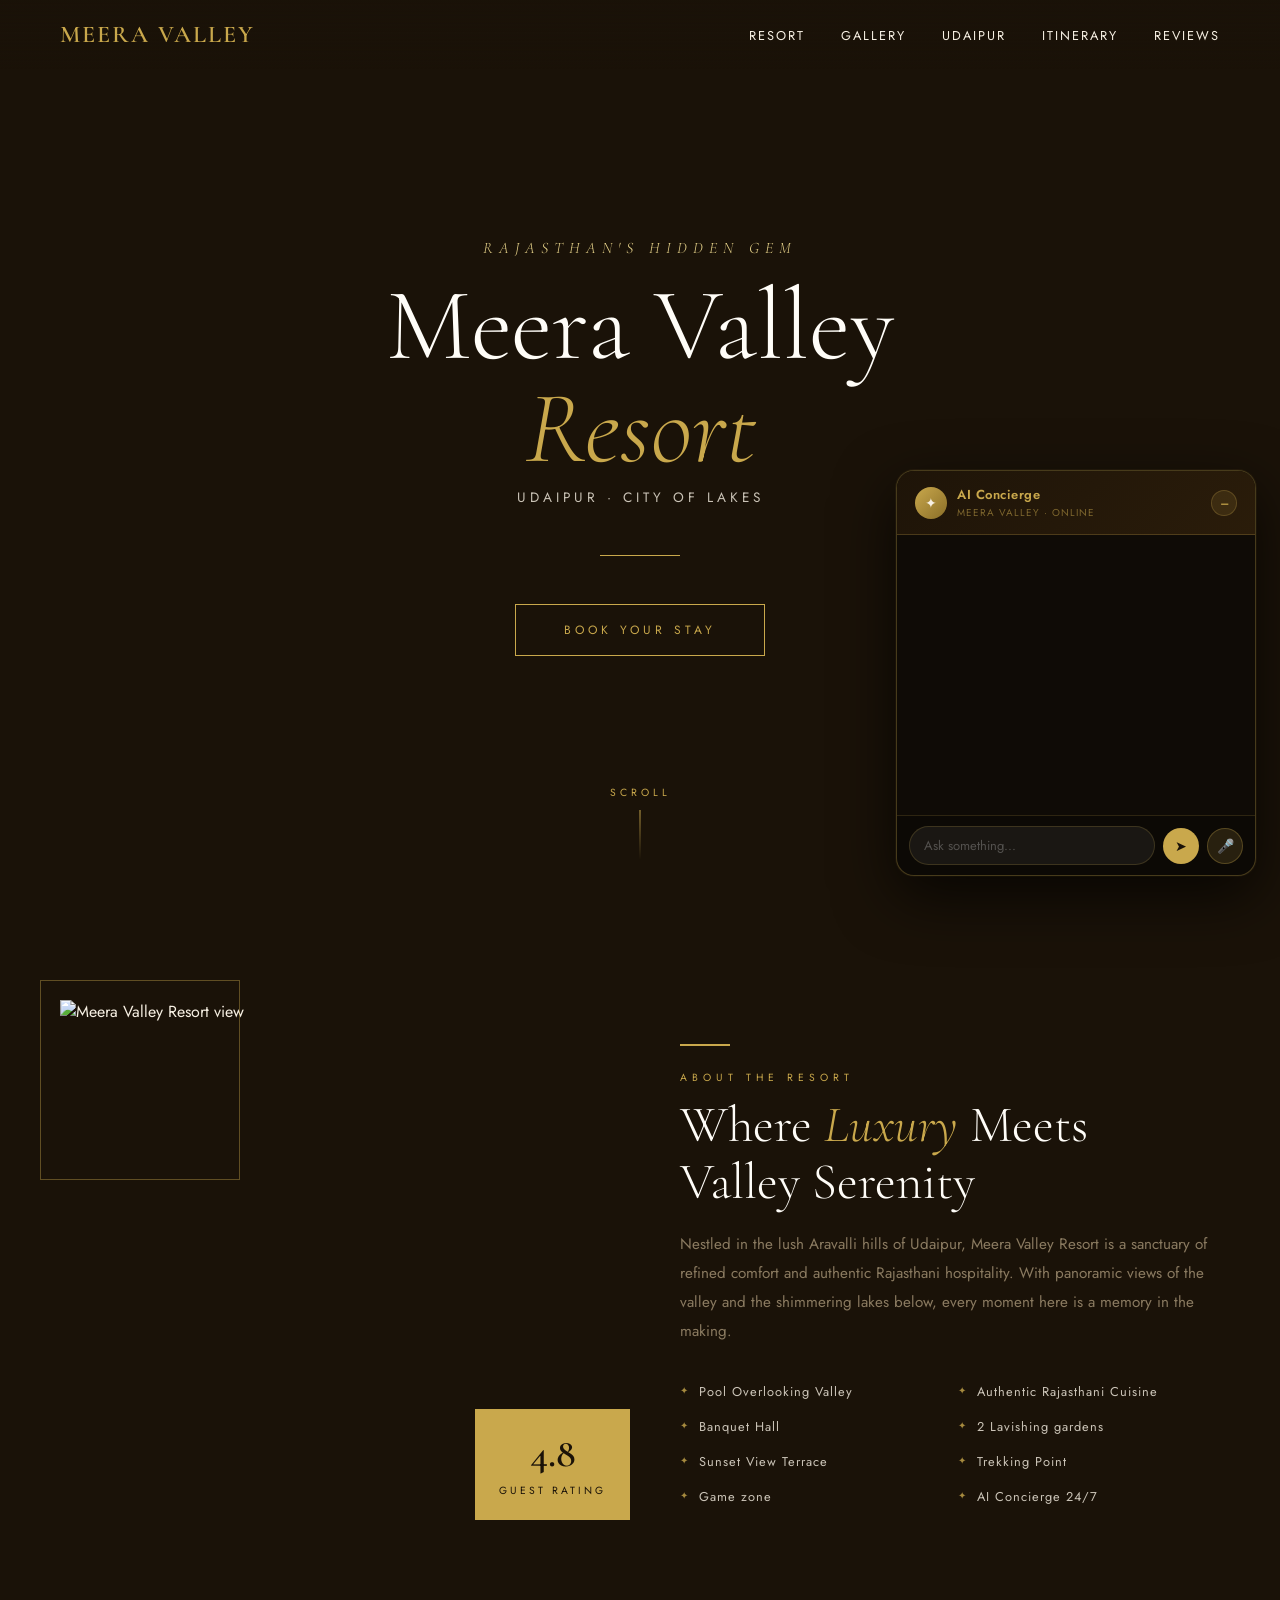
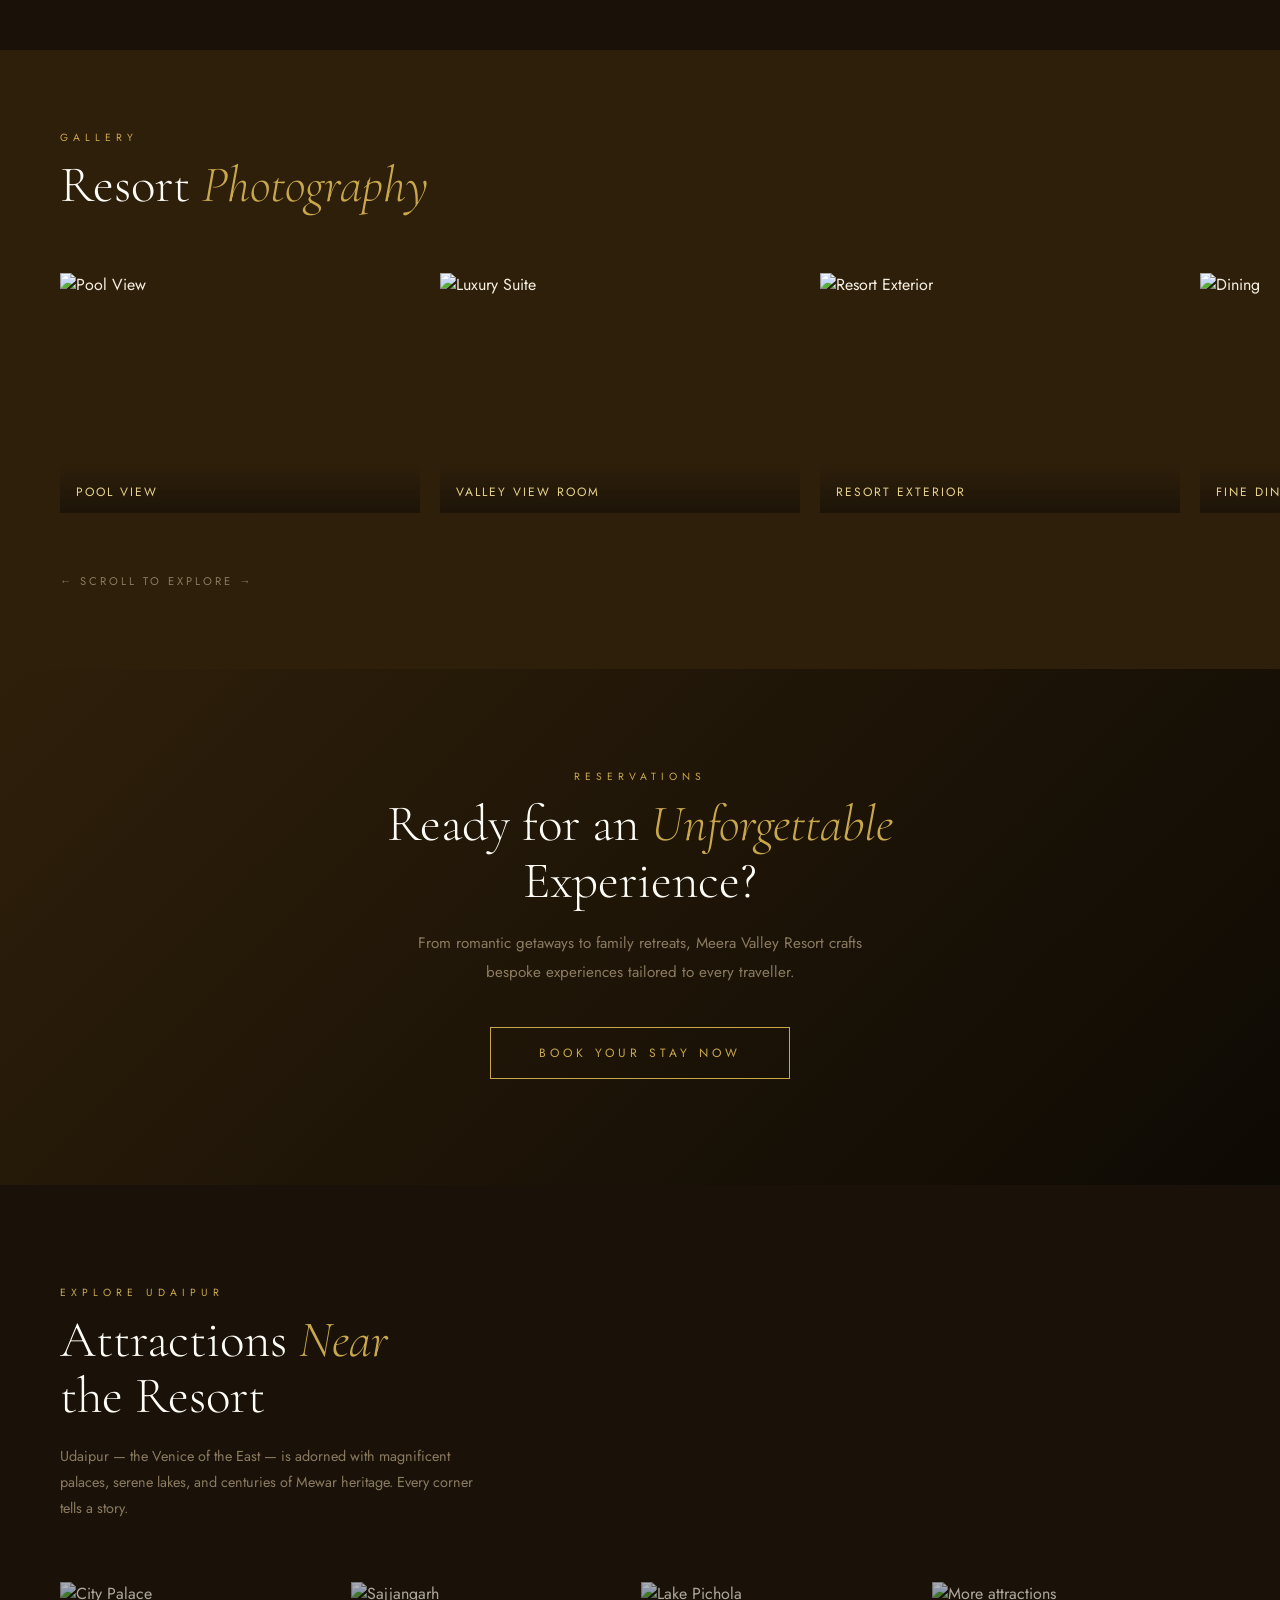
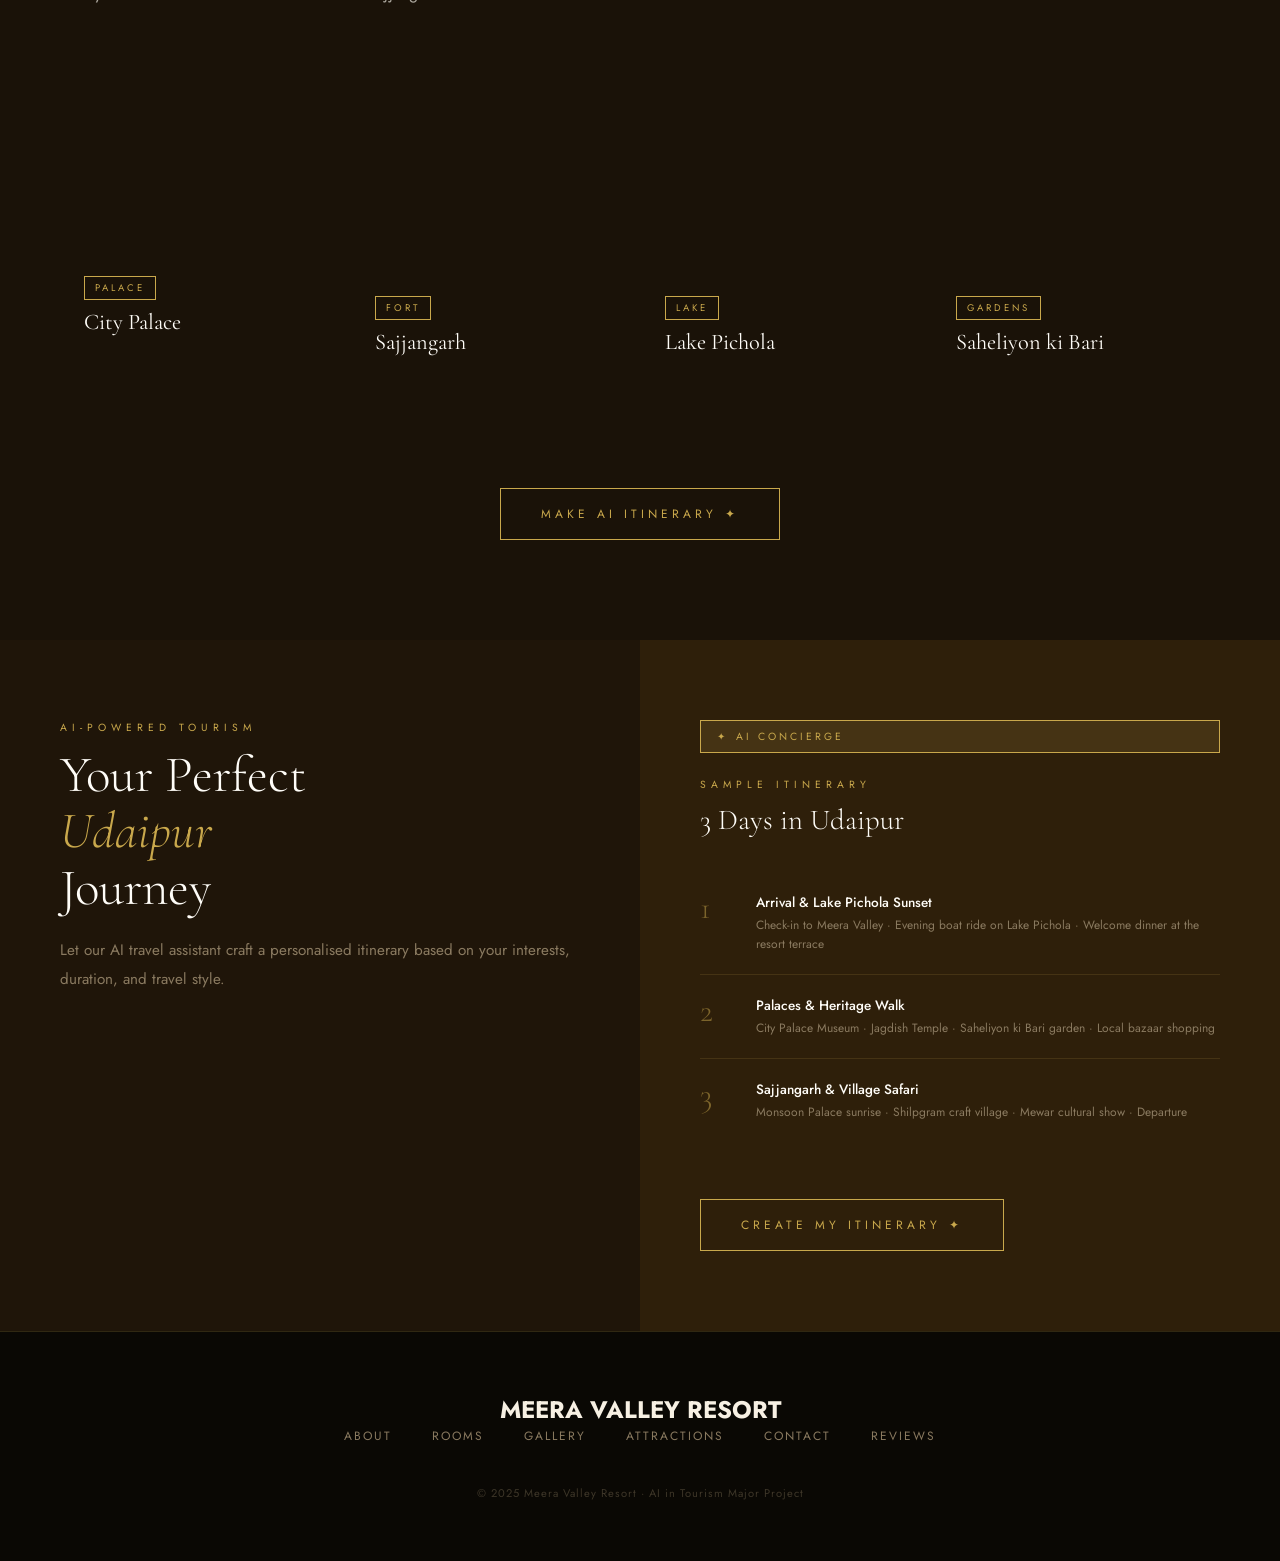
==== templates/frontend.html @ 11b05aa9 "First Upload" ====
<!DOCTYPE html>
<html lang="en">
<head>
<meta charset="UTF-8">
<meta name="viewport" content="width=device-width, initial-scale=1.0">
<title>Meera Valley Resort – Udaipur</title>
<link href="https://fonts.googleapis.com/css2?family=Cormorant+Garamond:ital,wght@0,300;0,400;0,600;1,300;1,400&family=Jost:wght@300;400;500;600&display=swap" rel="stylesheet">
<style>
  :root {
    --gold: #C9A84C;
    --gold-light: #E8D48B;
    --deep: #1A1208;
    --warm: #2E1F0A;
    --cream: #F7F0E3;
    --muted: #8A7A60;
    --white: #FFFDF8;
  }

  * { margin: 0; padding: 0; box-sizing: border-box; }

  html { scroll-behavior: smooth; }

  body {
    font-family: 'Jost', sans-serif;
    background: var(--deep);
    color: var(--cream);
    overflow-x: hidden;
  }

  /* ── NAV ── */
  nav {
    position: fixed; top: 0; width: 100%; z-index: 100;
    padding: 20px 60px;
    display: flex; justify-content: space-between; align-items: center;
    background: linear-gradient(to bottom, rgba(26,18,8,0.95), transparent);
    transition: background 0.3s;
  }
  nav.scrolled { background: rgba(26,18,8,0.97); }
  .nav-logo {
    font-family: 'Cormorant Garamond', serif;
    font-size: 1.5rem; font-weight: 600; letter-spacing: 2px;
    color: var(--gold);
    text-decoration: none;
  }
  .nav-links { display: flex; gap: 36px; list-style: none; }
  .nav-links a {
    color: var(--cream); text-decoration: none;
    font-size: 0.8rem; letter-spacing: 2px; text-transform: uppercase;
    transition: color 0.3s;
  }
  .nav-links a:hover { color: var(--gold); }

  /* ── HERO ── */
  .hero {
    height: 100vh; position: relative;
    display: flex; align-items: center; justify-content: center;
    overflow: hidden;
  }
  .hero-bg {
    position: absolute; inset: 0;
    background: url('https://images.unsplash.com/photo-1599661046289-e31897846e41?w=1600&q=80') center/cover no-repeat;
    transform: scale(1.05);
    animation: slowZoom 20s ease-in-out infinite alternate;
    filter: brightness(0.55);
  }
  @keyframes slowZoom {
    from { transform: scale(1.05); }
    to { transform: scale(1.12); }
  }
  .hero-overlay {
    position: absolute; inset: 0;
    background: linear-gradient(to bottom, rgba(26,18,8,0.3) 0%, rgba(26,18,8,0.1) 40%, rgba(26,18,8,0.7) 100%);
  }
  .hero-content {
    position: relative; text-align: center;
    animation: fadeUp 1.2s ease both;
  }
  @keyframes fadeUp {
    from { opacity: 0; transform: translateY(30px); }
    to { opacity: 1; transform: translateY(0); }
  }
  .hero-tagline {
    font-family: 'Cormorant Garamond', serif;
    font-style: italic; font-weight: 300;
    font-size: 1rem; letter-spacing: 6px; color: var(--gold-light);
    text-transform: uppercase; margin-bottom: 16px;
  }
  .hero-title {
    font-family: 'Cormorant Garamond', serif;
    font-size: clamp(3rem, 8vw, 7rem);
    font-weight: 300; line-height: 1;
    color: var(--white);
    margin-bottom: 8px;
  }
  .hero-title span { color: var(--gold); font-style: italic; }
  .hero-subtitle {
    font-size: 0.85rem; letter-spacing: 4px; color: var(--cream);
    opacity: 0.8; margin-bottom: 48px; text-transform: uppercase;
  }
  .divider {
    width: 80px; height: 1px; background: var(--gold);
    margin: 0 auto 48px;
  }
  .btn-book {
    display: inline-block;
    border: 1px solid var(--gold);
    color: var(--gold); text-decoration: none;
    font-size: 0.75rem; letter-spacing: 4px; text-transform: uppercase;
    padding: 16px 48px;
    position: relative; overflow: hidden;
    transition: color 0.4s;
  }
  .btn-book::before {
    content: ''; position: absolute; inset: 0;
    background: var(--gold);
    transform: scaleX(0); transform-origin: left;
    transition: transform 0.4s ease;
  }
  .btn-book:hover { color: var(--deep); }
  .btn-book:hover::before { transform: scaleX(1); }
  .btn-book span { position: relative; z-index: 1; }

  .scroll-hint {
    position: absolute; bottom: 40px; left: 50%;
    transform: translateX(-50%);
    font-size: 0.65rem; letter-spacing: 4px; color: var(--gold);
    text-transform: uppercase;
    display: flex; flex-direction: column; align-items: center; gap: 10px;
    animation: pulse 2s infinite;
  }
  .scroll-arrow {
    width: 1px; height: 50px;
    background: linear-gradient(to bottom, var(--gold), transparent);
    animation: scrollDown 1.5s ease-in-out infinite;
  }
  @keyframes scrollDown {
    0% { opacity: 1; transform: scaleY(0) translateY(-50%); }
    50% { opacity: 1; transform: scaleY(1) translateY(0); }
    100% { opacity: 0; transform: scaleY(1) translateY(20px); }
  }

  /* ── SECTION BASE ── */
  section { padding: 100px 60px; }
  .section-label {
    font-size: 0.65rem; letter-spacing: 5px; color: var(--gold);
    text-transform: uppercase; margin-bottom: 12px;
  }
  .section-title {
    font-family: 'Cormorant Garamond', serif;
    font-size: clamp(2.2rem, 4vw, 3.5rem);
    font-weight: 300; line-height: 1.1;
    color: var(--white); margin-bottom: 20px;
  }
  .section-title em { font-style: italic; color: var(--gold); }
  .section-body {
    font-size: 0.95rem; line-height: 1.9;
    color: var(--muted); max-width: 560px;
  }

  /* ── ABOUT ── */
  .about {
    background: var(--deep);
    display: grid; grid-template-columns: 1fr 1fr; gap: 80px; align-items: center;
  }
  .about-image-wrap {
    position: relative; height: 550px;
  }
  .about-image-wrap img {
    width: 100%; height: 100%; object-fit: cover;
    display: block;
  }
  .about-image-accent {
    position: absolute; top: -20px; left: -20px;
    width: 200px; height: 200px;
    border: 1px solid var(--gold); opacity: 0.4;
    pointer-events: none;
  }
  .about-image-badge {
    position: absolute; bottom: 30px; right: -30px;
    background: var(--gold); color: var(--deep);
    padding: 20px 24px; text-align: center;
  }
  .about-image-badge .big { font-family: 'Cormorant Garamond', serif; font-size: 2.5rem; font-weight: 600; display: block; }
  .about-image-badge .small { font-size: 0.65rem; letter-spacing: 3px; text-transform: uppercase; }
  .gold-bar { width: 50px; height: 2px; background: var(--gold); margin-bottom: 24px; }
  .amenities {
    display: grid; grid-template-columns: 1fr 1fr; gap: 16px; margin-top: 36px;
  }
  .amenity {
    display: flex; align-items: center; gap: 10px;
    font-size: 0.8rem; letter-spacing: 1px; color: var(--cream); opacity: 0.8;
  }
  .amenity::before { content: '✦'; color: var(--gold); font-size: 0.6rem; }

  /* ── PHOTOS CAROUSEL ── */
  .photos-section { background: var(--warm); padding: 80px 0; }
  .photos-header { padding: 0 60px 40px; }
  .carousel-track {
    display: flex; gap: 20px; overflow-x: auto; padding: 0 60px 20px;
    scrollbar-width: thin; scrollbar-color: var(--gold) transparent;
    cursor: grab;
  }
  .carousel-track:active { cursor: grabbing; }
  .carousel-track::-webkit-scrollbar { height: 3px; }
  .carousel-track::-webkit-scrollbar-thumb { background: var(--gold); }
  .carousel-card {
    min-width: 360px; height: 240px; position: relative; flex-shrink: 0;
    overflow: hidden;
  }
  .carousel-card img {
    width: 100%; height: 100%; object-fit: cover;
    transition: transform 0.6s ease;
  }
  .carousel-card:hover img { transform: scale(1.06); }
  .carousel-card-label {
    position: absolute; bottom: 0; left: 0; right: 0;
    background: linear-gradient(to top, rgba(26,18,8,0.85), transparent);
    padding: 20px 16px 12px;
    font-size: 0.75rem; letter-spacing: 2px; text-transform: uppercase;
    color: var(--gold-light);
  }
  .photos-cta { padding: 40px 60px 0; display: flex; align-items: center; gap: 24px; }
  .scroll-note { font-size: 0.7rem; letter-spacing: 3px; color: var(--muted); text-transform: uppercase; }

  /* ── BOOK CTA ── */
  .book-cta {
    background: linear-gradient(135deg, var(--warm) 0%, #0e0a04 100%);
    text-align: center; padding: 100px 60px;
    position: relative; overflow: hidden;
  }
  .book-cta::before {
    content: '';
    position: absolute; inset: 0;
    background: url('https://meeravalleyresort.nexottel.com/assets/images/gallery/gallery-sub-img15.jpg') center/cover;
    opacity: 0.08;
  }
  .book-cta-content { position: relative; }
  .book-cta .section-body { margin: 0 auto 40px; text-align: center; max-width: 500px; }
  .btn-book-large {
    display: inline-block;
    background: var(--gold);
    color: var(--deep); text-decoration: none;
    font-size: 0.8rem; letter-spacing: 5px; text-transform: uppercase;
    font-weight: 600; padding: 20px 64px;
    transition: background 0.3s, transform 0.3s;
  }
  .btn-book-large:hover { background: var(--gold-light); transform: translateY(-2px); }

  /* ── ATTRACTIONS ── */
  .attractions { background: var(--deep); }
  .attractions-header {
    display: grid; grid-template-columns: 1fr auto; align-items: end; margin-bottom: 60px;
  }
  .attractions-about { font-size: 0.9rem; line-height: 1.8; color: var(--muted); max-width: 420px; margin-top: 12px; }
  .cards-grid {
    display: grid; grid-template-columns: repeat(4, 1fr); gap: 2px;
  }
  .attr-card {
    position: relative; height: 420px; overflow: hidden; cursor: pointer;
  }
  .attr-card img {
    width: 100%; height: 100%; object-fit: cover;
    transition: transform 0.7s ease, filter 0.5s;
    filter: brightness(0.7);
  }
  .attr-card:hover img { transform: scale(1.08); filter: brightness(0.5); }
  .attr-card-info {
    position: absolute; bottom: 0; left: 0; right: 0;
    padding: 30px 24px 24px;
    background: linear-gradient(to top, rgba(26,18,8,0.95) 0%, transparent 100%);
    transform: translateY(40px); transition: transform 0.4s ease;
  }
  .attr-card:hover .attr-card-info { transform: translateY(0); }
  .attr-card-name {
    font-family: 'Cormorant Garamond', serif;
    font-size: 1.4rem; font-weight: 400; color: var(--white);
    margin-bottom: 6px;
  }
  .attr-card-desc {
    font-size: 0.75rem; line-height: 1.6; color: var(--muted);
    opacity: 0; transition: opacity 0.4s 0.1s;
  }
  .attr-card:hover .attr-card-desc { opacity: 1; }
  .attr-card-tag {
    display: inline-block;
    font-size: 0.6rem; letter-spacing: 3px; text-transform: uppercase;
    color: var(--gold); border: 1px solid var(--gold);
    padding: 4px 10px; margin-bottom: 8px;
  }
  .attr-more {
    display: flex; align-items: center; justify-content: center;
    height: 420px; background: var(--warm);
    flex-direction: column; gap: 12px; cursor: pointer;
    transition: background 0.3s;
  }
  .attr-more:hover { background: #3a2910; }
  .attr-more-icon { font-size: 2rem; color: var(--gold); }
  .attr-more-text { font-size: 0.7rem; letter-spacing: 4px; color: var(--gold); text-transform: uppercase; }

  /* ── ITINERARY ── */
  .itinerary-cta {
    background: var(--warm);
    display: grid; grid-template-columns: 1fr 1fr;
    min-height: 500px;
  }
  .itinerary-left {
    padding: 80px 60px;
    background: url('https://cf.bstatic.com/xdata/images/hotel/max1024x768/500379341.jpg?k=6c397583d9745b0c975d2d4627c75bb9dc73d793dcd01c5bd9139edf70bb089b&o=') center/cover;
    position: relative;
  }
  .itinerary-left::after {
    content: ''; position: absolute; inset: 0;
    background: rgba(26,18,8,0.75);
  }
  .itinerary-left-content { position: relative; z-index: 1; }
  .itinerary-right {
    padding: 80px 60px;
    display: flex; flex-direction: column; justify-content: center;
  }
  .ai-badge {
    display: inline-flex; align-items: center; gap: 8px;
    background: rgba(201,168,76,0.15); border: 1px solid var(--gold);
    padding: 8px 16px; margin-bottom: 24px;
    font-size: 0.65rem; letter-spacing: 3px; text-transform: uppercase; color: var(--gold);
  }
  .ai-badge::before { content: '✦'; }
  .sample-itinerary { margin-top: 36px; }
  .itin-day {
    display: flex; gap: 20px; margin-bottom: 20px;
    padding-bottom: 20px; border-bottom: 1px solid rgba(201,168,76,0.15);
  }
  .itin-day:last-child { border-bottom: none; }
  .itin-day-num {
    font-family: 'Cormorant Garamond', serif;
    font-size: 2rem; font-weight: 300; color: var(--gold); opacity: 0.5;
    min-width: 36px; line-height: 1;
  }
  .itin-day-title { font-size: 0.85rem; font-weight: 500; color: var(--white); margin-bottom: 4px; }
  .itin-day-desc { font-size: 0.75rem; color: var(--muted); line-height: 1.6; }

  .btn-itinerary {
    display: inline-block; margin-top: 36px;
    background: transparent; border: 1px solid var(--gold);
    color: var(--gold); text-decoration: none;
    font-size: 0.75rem; letter-spacing: 4px; text-transform: uppercase;
    padding: 16px 40px; cursor: pointer;
    transition: all 0.3s;
    font-family: 'Jost', sans-serif;
  }
  .btn-itinerary:hover { background: var(--gold); color: var(--deep); }

  /* ── FOOTER ── */
  footer {
    background: #0a0804;
    padding: 60px; text-align: center;
    border-top: 1px solid rgba(201,168,76,0.2);
  }
  .footer-logo {
    font-family: 'Cormorant Garamond', serif;
    font-size: 2rem; font-weight: 300; color: var(--gold);
    letter-spacing: 4px; margin-bottom: 12px;
  }
  .footer-sub { font-size: 0.7rem; letter-spacing: 3px; color: var(--muted); text-transform: uppercase; margin-bottom: 32px; }
  .footer-links { display: flex; justify-content: center; gap: 40px; margin-bottom: 40px; flex-wrap: wrap; }
  .footer-links a { color: var(--muted); text-decoration: none; font-size: 0.75rem; letter-spacing: 2px; text-transform: uppercase; transition: color 0.3s; }
  .footer-links a:hover { color: var(--gold); }
  .footer-copy { font-size: 0.7rem; color: rgba(138,122,96,0.4); letter-spacing: 1px; }

  /* ── ITINERARY MODAL ── */
  .modal-overlay {
    display: none; position: fixed; inset: 0; z-index: 999;
    background: rgba(10,8,4,0.92);
    align-items: center; justify-content: center;
    padding: 20px;
  }
  .modal-overlay.open { display: flex; animation: fadeIn 0.3s; }
  @keyframes fadeIn { from { opacity: 0; } to { opacity: 1; } }
  .modal {
    background: var(--warm); border: 1px solid rgba(201,168,76,0.3);
    width: 100%; max-width: 700px; max-height: 90vh; overflow-y: auto;
    padding: 50px;
    animation: slideUp 0.4s ease;
  }
  @keyframes slideUp { from { transform: translateY(40px); opacity: 0; } to { transform: translateY(0); opacity: 1; } }
  .modal-close {
    float: right; background: none; border: none;
    color: var(--muted); font-size: 1.5rem; cursor: pointer;
    transition: color 0.3s;
  }
  .modal-close:hover { color: var(--gold); }
  .modal-title {
    font-family: 'Cormorant Garamond', serif;
    font-size: 2rem; color: var(--white); margin-bottom: 8px; clear: both;
  }
  .modal-sub { font-size: 0.75rem; color: var(--gold); letter-spacing: 3px; text-transform: uppercase; margin-bottom: 30px; }
  .modal-form { display: flex; flex-direction: column; gap: 16px; }
  .form-row { display: grid; grid-template-columns: 1fr 1fr; gap: 16px; }
  .form-group { display: flex; flex-direction: column; gap: 6px; }
  .form-group label { font-size: 0.65rem; letter-spacing: 3px; text-transform: uppercase; color: var(--muted); }
  .form-group input, .form-group select, .form-group textarea {
    background: rgba(255,255,255,0.05); border: 1px solid rgba(201,168,76,0.2);
    color: var(--cream); padding: 12px 16px;
    font-family: 'Jost', sans-serif; font-size: 0.85rem;
    outline: none; transition: border-color 0.3s;
  }
  .form-group input:focus, .form-group select:focus, .form-group textarea:focus { border-color: var(--gold); }
  .form-group select option { background: var(--warm); }
  .form-group textarea { resize: vertical; min-height: 80px; }
  .btn-generate {
    background: var(--gold); color: var(--deep);
    border: none; padding: 16px;
    font-family: 'Jost', sans-serif; font-size: 0.8rem;
    letter-spacing: 4px; text-transform: uppercase; font-weight: 600;
    cursor: pointer; transition: background 0.3s, transform 0.2s;
    margin-top: 8px;
  }
  .btn-generate:hover { background: var(--gold-light); transform: translateY(-1px); }
  .ai-result {
    display: none; margin-top: 30px;
    border-top: 1px solid rgba(201,168,76,0.2); padding-top: 30px;
  }
  .ai-result.visible { display: block; animation: fadeIn 0.5s; }
  .ai-result-title { font-family: 'Cormorant Garamond', serif; font-size: 1.4rem; color: var(--gold); margin-bottom: 16px; }
  .ai-result-content { font-size: 0.85rem; line-height: 1.9; color: var(--cream); white-space: pre-wrap; }
  .loading-dots { display: inline-flex; gap: 6px; }
  .loading-dots span { width: 6px; height: 6px; background: var(--gold); border-radius: 50%; animation: dot 1.2s infinite; }
  .loading-dots span:nth-child(2) { animation-delay: 0.2s; }
  .loading-dots span:nth-child(3) { animation-delay: 0.4s; }
  @keyframes dot { 0%,80%,100% { opacity: 0.2; transform: scale(0.8); } 40% { opacity: 1; transform: scale(1); } }

  /* ── RESPONSIVE ── */
  @media (max-width: 900px) {
    nav { padding: 16px 24px; }
    .nav-links { display: none; }
    section { padding: 60px 24px; }
    .about { grid-template-columns: 1fr; }
    .about-image-wrap { height: 320px; }
    .about-image-badge { right: 10px; bottom: 10px; }
    .cards-grid { grid-template-columns: 1fr 1fr; }
    .itinerary-cta { grid-template-columns: 1fr; }
    .itinerary-left { min-height: 200px; }
    .form-row { grid-template-columns: 1fr; }
    .modal { padding: 30px; }
    .attractions-header { grid-template-columns: 1fr; }
  }
</style>
</head>
<body>

<!-- NAV -->
<nav id="navbar">
  <a class="nav-logo" href="#">MEERA VALLEY</a>
  <ul class="nav-links">
    <li><a href="#about">Resort</a></li>
    <li><a href="#photos">Gallery</a></li>
    <li><a href="#attractions">Udaipur</a></li>
    <li><a href="#itinerary">Itinerary</a></li>
    <li><a href="/reviews">Reviews</a></li>
  </ul>
</nav>

<!-- HERO -->
<section class="hero" id="home">
  <div class="hero-bg"></div>
  <div class="hero-overlay"></div>
  <div class="hero-content">
    <p class="hero-tagline">Rajasthan's Hidden Gem</p>
    <h1 class="hero-title">Meera Valley<br><span>Resort</span></h1>
    <p class="hero-subtitle">Udaipur · City of Lakes</p>
    <div class="divider"></div>
    <a href="/book-now" class="btn-book"><span>Book Your Stay</span></a>
  </div>
  <div class="scroll-hint">
    <span>Scroll</span>
    <div class="scroll-arrow"></div>
  </div>
</section>

<!-- ABOUT -->
<section class="about" id="about">
  <div class="about-image-wrap">
    <div class="about-image-accent"></div>
    <img src="https://lh3.googleusercontent.com/p/AF1QipMfZ3wKFF9Z-Z2s-lDSD294f17708FYEp6uPXhp=s1360-w1360-h1020-rw" alt="Meera Valley Resort view" />
    <div class="about-image-badge">
      <span class="big">4.8</span>
      <span class="small">Guest Rating</span>
    </div>
  </div>
  <div>
    <div class="gold-bar"></div>
    <p class="section-label">About the Resort</p>
    <h2 class="section-title">Where <em>Luxury</em> Meets<br>Valley Serenity</h2>
    <p class="section-body">Nestled in the lush Aravalli hills of Udaipur, Meera Valley Resort is a sanctuary of refined comfort and authentic Rajasthani hospitality. With panoramic views of the valley and the shimmering lakes below, every moment here is a memory in the making.</p>
    <div class="amenities">
      <div class="amenity">Pool Overlooking Valley</div>
      <div class="amenity">Authentic Rajasthani Cuisine</div>
      <div class="amenity">Banquet Hall</div>
      <div class="amenity">2 Lavishing gardens</div>
      <div class="amenity">Sunset View Terrace</div>
      <div class="amenity">Trekking Point</div>
      <div class="amenity">Game zone</div>
      <div class="amenity">AI Concierge 24/7</div>
    </div>
  </div>
</section>

<!-- PHOTOS -->
<div class="photos-section" id="photos">
  <div class="photos-header">
    <p class="section-label">Gallery</p>
    <h2 class="section-title">Resort <em>Photography</em></h2>
  </div>
  <div class="carousel-track" id="resortCarousel">
    <div class="carousel-card">
      <img src="https://lh3.googleusercontent.com/p/AF1QipMI_JAAXcqvc3feoXILtruKftKt7uGKYQPI1M9w=s1360-w1360-h1020-rw" alt="Pool View" />
      <div class="carousel-card-label">Pool View</div>
    </div>
    <div class="carousel-card">
      <img src="https://meeravalleyresort.nexottel.com/assets/images/resources/service-2-2.jpg" alt="Luxury Suite" />
      <div class="carousel-card-label">Valley View Room</div>
    </div>
    <div class="carousel-card">
      <img src="https://lh3.googleusercontent.com/p/AF1QipPZvNqAVy0MjWg8xXk9gpFA8_SI3pFEDXvlnADo=s1360-w1360-h1020-rw" alt="Resort Exterior" />
      <div class="carousel-card-label">Resort Exterior</div>
    </div>
    <div class="carousel-card">
      <img src="https://lh3.googleusercontent.com/p/AF1QipNQnUaIC_M41MNWjet3HFXPU16jHdtDD4XlHoWk=s1360-w1360-h1020-rw" alt="Dining" />
      <div class="carousel-card-label">Fine Dining</div>
    </div>
    <div class="carousel-card">
      <img src="https://meeravalleyresort.nexottel.com/assets/images/gallery/gallery-sub-img6.jpg" alt="Spa" />
      <div class="carousel-card-label">Banquet Hall</div>
    </div>
    <div class="carousel-card">
      <img src="https://media.easemytrip.com/media/Hotel/SHL-240307149100171/RoomImage/RoomImageko0OuL.jpg" alt="Valley View" />
      <div class="carousel-card-label">Trekking Point</div>
    </div>
  </div>
  <div class="photos-cta">
    <p class="scroll-note">← Scroll to explore →</p>
  </div>
</div>

<!-- BOOK CTA -->
<div class="book-cta">
  <div class="book-cta-content">
    <p class="section-label">Reservations</p>
    <h2 class="section-title">Ready for an <em>Unforgettable</em><br>Experience?</h2>
    <p class="section-body">From romantic getaways to family retreats, Meera Valley Resort crafts bespoke experiences tailored to every traveller.</p>
    <a href="/book-now" class="btn-book large">BOOK YOUR STAY NOW</a>
  </div>
</div>

<!-- ATTRACTIONS -->
<section class="attractions" id="attractions">
  <div class="attractions-header">
    <div>
      <p class="section-label">Explore Udaipur</p>
      <h2 class="section-title">Attractions <em>Near</em><br>the Resort</h2>
      <p class="attractions-about">Udaipur — the Venice of the East — is adorned with magnificent palaces, serene lakes, and centuries of Mewar heritage. Every corner tells a story.</p>
    </div>
  </div>
  <div class="cards-grid">
    <div class="attr-card">
      <img src="https://img.avianexperiences.com/attraction/b8d0c70c-4d85-42aa-b571-5c50d3001a99" alt="City Palace" />
      <div class="attr-card-info">
        <div class="attr-card-tag">Palace</div>
        <div class="attr-card-name">City Palace</div>
        <div class="attr-card-desc">A majestic complex of palaces built over 400 years by the Maharanas of Mewar. Offers stunning views of Lake Pichola and the Aravalli hills.</div>
      </div>
    </div>
    <div class="attr-card">
      <img src="https://udaipurtaxiservices.com/blog/wp-content/uploads/2025/03/Sajjangarh-Fort.jpg" alt="Sajjangarh" />
      <div class="attr-card-info">
        <div class="attr-card-tag">Fort</div>
        <div class="attr-card-name">Sajjangarh</div>
        <div class="attr-card-desc">The Monsoon Palace perched atop the Aravalli hills, offering breathtaking panoramic views of Udaipur, especially magical at sunset.</div>
      </div>
    </div>
    <div class="attr-card">
      <img src="https://stampedmoments.com/wp-content/uploads/2025/11/lake-pichola-udaipur.jpg" alt="Lake Pichola" />
      <div class="attr-card-info">
        <div class="attr-card-tag">Lake</div>
        <div class="attr-card-name">Lake Pichola</div>
        <div class="attr-card-desc">An enchanting artificial lake created in 1362 AD, home to the iconic Jag Mandir island palace and unforgettable sunset boat rides.</div>
      </div>
    </div>
    <div class="attr-card" id="moreCard">
      <img src="https://www.rajasthanplaces.com/wp-content/uploads/2024/08/Saheliyon-Ki-Bari.webp" alt="More attractions" />
      <div class="attr-card-info">
        <div class="attr-card-tag">Gardens</div>
        <div class="attr-card-name">Saheliyon ki Bari</div>
        <div class="attr-card-desc">The Garden of Maidens — a royal retreat with ornate fountains, kiosks, marble elephants, and a lotus pool built for royal ladies.</div>
      </div>
    </div>
  </div>
  <div style="text-align:center; margin-top: 50px;">
    <a href="#itinerary" class="btn-itinerary">Make AI Itinerary ✦</a>
  </div>
</section>

<!-- ITINERARY CTA -->
<div class="itinerary-cta" id="itinerary">
  <div class="itinerary-left">
    <div class="itinerary-left-content">
      <p class="section-label">AI-Powered Tourism</p>
      <h2 class="section-title" style="max-width: 300px;">Your Perfect <em>Udaipur</em> Journey</h2>
      <p class="section-body" style="margin-top: 16px;">Let our AI travel assistant craft a personalised itinerary based on your interests, duration, and travel style.</p>
    </div>
  </div>
  <div class="itinerary-right">
    <div class="ai-badge">AI Concierge</div>
    <p class="section-label">Sample Itinerary</p>
    <h3 class="section-title" style="font-size: 1.8rem;">3 Days in Udaipur</h3>
    <div class="sample-itinerary">
      <div class="itin-day">
        <div class="itin-day-num">1</div>
        <div>
          <div class="itin-day-title">Arrival & Lake Pichola Sunset</div>
          <div class="itin-day-desc">Check-in to Meera Valley · Evening boat ride on Lake Pichola · Welcome dinner at the resort terrace</div>
        </div>
      </div>
      <div class="itin-day">
        <div class="itin-day-num">2</div>
        <div>
          <div class="itin-day-title">Palaces & Heritage Walk</div>
          <div class="itin-day-desc">City Palace Museum · Jagdish Temple · Saheliyon ki Bari garden · Local bazaar shopping</div>
        </div>
      </div>
      <div class="itin-day">
        <div class="itin-day-num">3</div>
        <div>
          <div class="itin-day-title">Sajjangarh & Village Safari</div>
          <div class="itin-day-desc">Monsoon Palace sunrise · Shilpgram craft village · Mewar cultural show · Departure</div>
        </div>
      </div>
    </div>
   <a href="/itinerary"><button class="btn-itinerary">Create My Itinerary ✦</button></a>
</div>
</div>



<!-- BOOKING MODAL -->
<div class="modal-overlay" id="bookingModal">
  <div class="modal">
    <button class="modal-close" onclick="closeBooking()">✕</button>
    <h2 class="modal-title">Reserve Your Stay</h2>
    <p class="modal-sub">Meera Valley Resort · Udaipur</p>
    <div class="modal-form">
      <div class="form-row">
        <div class="form-group">
          <label>Full Name</label>
          <input type="text" placeholder="Your name" />
        </div>
        <div class="form-group">
          <label>Email</label>
          <input type="email" placeholder="your@email.com" />
        </div>
      </div>
      <div class="form-row">
        <div class="form-group">
          <label>Check-In</label>
          <input type="date" />
        </div>
        <div class="form-group">
          <label>Check-Out</label>
          <input type="date" />
        </div>
      </div>
      <div class="form-row">
        <div class="form-group">
          <label>Guests</label>
          <select>
            <option>1 Guest</option>
            <option>2 Guests</option>
            <option>3 Guests</option>
            <option>4+ Guests</option>
          </select>
        </div>
        <div class="form-group">
          <label>Room Type</label>
          <select>
            <option>Valley View Deluxe</option>
            <option>Lake View Suite</option>
            <option>Heritage Royal Suite</option>
          </select>
        </div>
      </div>
      <button class="btn-generate">Confirm Booking Request</button>
    </div>
  </div>
</div>

<!-- AI ITINERARY MODAL -->
<div class="modal-overlay" id="itineraryModal">
  <div class="modal">
    <button class="modal-close" onclick="closeItinerary()">✕</button>
    <h2 class="modal-title">AI Itinerary Planner</h2>
    <p class="modal-sub">✦ </p>
    <div class="modal-form">
      <div class="form-row">
        <div class="form-group">
          <label>Your Name</label>
          <input type="text" id="travelerName" placeholder="e.g. Priya" />
        </div>
        <div class="form-group">
          <label>Number of Days</label>
          <select id="numDays">
            <option value="2">2 Days</option>
            <option value="3" selected>3 Days</option>
            <option value="4">4 Days</option>
            <option value="5">5 Days</option>
            <option value="7">7 Days</option>
          </select>
        </div>
      </div>
      <div class="form-row">
        <div class="form-group">
          <label>Travel Style</label>
          <select id="travelStyle">
            <option value="cultural">Cultural & Heritage</option>
            <option value="adventure">Adventure & Nature</option>
            <option value="romantic">Romantic Getaway</option>
            <option value="family">Family Friendly</option>
            <option value="luxury">Luxury & Leisure</option>
          </select>
        </div>
        <div class="form-group">
          <label>Number of Travellers</label>
          <select id="numTravellers">
            <option>Solo</option>
            <option>Couple</option>
            <option>Family (with kids)</option>
            <option>Group of Friends</option>
          </select>
        </div>
      </div>
      <div class="form-group">
        <label>Special Interests (optional)</label>
        <textarea id="specialInterests" placeholder="e.g. photography, local food, boat rides, shopping..."></textarea>
      </div>
      <button class="btn-generate" onclick="generateItinerary()">✦ Generate My AI Itinerary</button>
    </div>
    <div class="ai-result" id="aiResult">
      <div class="ai-result-title">Your Personalised Udaipur Itinerary</div>
      <div class="ai-result-content" id="aiResultContent"></div>
    </div>
  </div>
</div>


<script>
  // Nav scroll effect
  window.addEventListener('scroll', () => {
    document.getElementById('navbar').classList.toggle('scrolled', scrollY > 60);
  });

  // Drag-to-scroll carousel
  const carousel = document.getElementById('resortCarousel');
  let isDown = false, startX, scrollLeft;
  carousel.addEventListener('mousedown', e => { isDown = true; startX = e.pageX - carousel.offsetLeft; scrollLeft = carousel.scrollLeft; });
  carousel.addEventListener('mouseleave', () => isDown = false);
  carousel.addEventListener('mouseup', () => isDown = false);
  carousel.addEventListener('mousemove', e => { if (!isDown) return; e.preventDefault(); const x = e.pageX - carousel.offsetLeft; carousel.scrollLeft = scrollLeft - (x - startX) * 1.5; });

  // Modals
  function openBooking() { document.getElementById('bookingModal').classList.add('open'); document.body.style.overflow = 'hidden'; return false; }
  function closeBooking() { document.getElementById('bookingModal').classList.remove('open'); document.body.style.overflow = ''; }
  function openItineraryModal() { document.getElementById('itineraryModal').classList.add('open'); document.body.style.overflow = 'hidden'; }
  function closeItinerary() { document.getElementById('itineraryModal').classList.remove('open'); document.body.style.overflow = ''; }
  document.querySelectorAll('.modal-overlay').forEach(m => m.addEventListener('click', e => { if (e.target === m) { m.classList.remove('open'); document.body.style.overflow = ''; } }));

  // AI Itinerary Generator
  async function generateItinerary() {
    const name = document.getElementById('travelerName').value || 'Traveller';
    const days = document.getElementById('numDays').value;
    const style = document.getElementById('travelStyle').value;
    const travellers = document.getElementById('numTravellers').value;
    const interests = document.getElementById('specialInterests').value;

    const resultBox = document.getElementById('aiResult');
    const resultContent = document.getElementById('aiResultContent');
    resultBox.classList.add('visible');
    resultContent.innerHTML = '<div class="loading-dots"><span></span><span></span><span></span></div> Crafting your personalised itinerary...';

    const prompt = `You are a luxury travel concierge for Meera Valley Resort in Udaipur, Rajasthan. 
Create a detailed ${days}-day Udaipur travel itinerary for ${name}, a ${travellers} traveller with a ${style} travel style.
${interests ? `Special interests: ${interests}.` : ''}

Include:
- Morning, afternoon, and evening activities each day
- Mention Meera Valley Resort as the base (check-in on Day 1, check-out on last day)
- Include top Udaipur attractions: City Palace, Lake Pichola, Sajjangarh, Saheliyon ki Bari, Fateh Sagar Lake, Jagdish Temple, local markets
- Add food/dining recommendations (local Rajasthani cuisine)
- Practical tips for each day

Format clearly with Day 1, Day 2, etc. headings. Keep it warm, vivid, and inspiring. Max 400 words.`;

    try {
      const response = await fetch('https://api.anthropic.com/v1/messages', {
        method: 'POST',
        headers: { 'Content-Type': 'application/json' },
        body: JSON.stringify({
          model: 'claude-sonnet-4-20250514',
          max_tokens: 1000,
          messages: [{ role: 'user', content: prompt }]
        })
      });
      const data = await response.json();
      const text = data.content?.map(b => b.text || '').join('') || 'Unable to generate itinerary. Please try again.';
      resultContent.textContent = text;
    } catch (err) {
      resultContent.textContent = '✦ Sample Itinerary for ' + name + ' (' + days + ' Days, ' + style + ')\n\nDay 1 – Arrival & Lakeside Magic\nCheck in to Meera Valley Resort. Freshen up and head to Lake Pichola for a sunset boat ride. Enjoy welcome dinner on the resort terrace with valley views.\n\nDay 2 – Palaces & Heritage\nMorning: City Palace Museum and Jagdish Temple. Afternoon: Saheliyon ki Bari garden. Evening: Stroll through Hathi Pol bazaar for local handicrafts and try dal baati churma.\n\nDay 3 – Hills & Culture\nSunrise visit to Sajjangarh Monsoon Palace. Shilpgram craft village. Evening: Dharohar folk dance show at Bagore ki Haveli. Depart with memories of a lifetime.';
    }
  }
// ===== CHATBOT =====
function addMessage(msg, type, isId = null) {
  let div = document.createElement("div");
  div.className = type === "user" ? "chat-msg-user" : "chat-msg-bot";
  if (isId) div.id = isId;
  if (type === "user") { div.textContent = msg; } else { div.innerHTML = msg; }
  document.getElementById("chatMessages").appendChild(div);
  scrollToBottom();
  return div;
}

function scrollToBottom() {
    let chatBox = document.getElementById("chatMessages");
    chatBox.scrollTop = chatBox.scrollHeight;
}

// Custom Typewriter that protects your PDF HTML links!
/*function typeWriter(element, text, speed) {
  let i = 0;
  let isTag = false;
  let currentHTML = "";

  function type() {
    if (i < text.length) {
      let char = text.charAt(i);
      
      if (char === '<') isTag = true;
      currentHTML += char;
      element.innerHTML = currentHTML;
      if (char === '>') isTag = false;

      i++;
      let currentSpeed = isTag ? 0 : speed; 
      setTimeout(type, currentSpeed);
      scrollToBottom();
    }
  }
  type();
}*/

function sendMessage() {
  let input = document.getElementById("chatInput");
  let msg = input.value.trim();
  if (!msg) return;

  // 1. Show user message
  addMessage(msg, "user");
  input.value = "";

  // 2. Show the animated "Thinking..." indicator
  let loadingHTML = `<span style="color: #8A7A60; font-style: italic;">Thinking </span>
                     <div class="loading-dots" style="display:inline-flex; align-items:baseline; margin-left:2px;">
                       <span style="background: #8A7A60; width: 4px; height: 4px;"></span>
                       <span style="background: #8A7A60; width: 4px; height: 4px;"></span>
                       <span style="background: #8A7A60; width: 4px; height: 4px;"></span>
                     </div>`;
  let loadingDiv = addMessage(loadingHTML, "bot", "loading-msg");

  // 3. Fetch from Python (Now reading the stream!)
  fetch("/chat", {
    method: "POST",
    headers: {"Content-Type": "application/json"},
    body: JSON.stringify({message: msg})
  })
  .then(async response => {
    // 4. Remove the Thinking indicator
    loadingDiv.remove();
    
    // 5. Create an EMPTY bot box
    let botDiv = addMessage("", "bot");
    
    // 6. Read the stream chunk by chunk
    const reader = response.body.getReader();
    const decoder = new TextDecoder("utf-8");
    let fullText = "";
    
    while (true) {
      const { done, value } = await reader.read();
      if (done) break;
      
      // Decode the chunk from the server and append it
      const chunk = decoder.decode(value, {stream: true});
      fullText += chunk;
      
      // Update the chat box and scroll down
      botDiv.innerHTML = fullText; 
      scrollToBottom();
    }
    
    // 7. Speak only after the full message is done streaming
    speak(botDiv.innerText);
  })
  .catch(err => {
      loadingDiv.remove();
      addMessage("Connection error. Please try again.", "bot");
  });
}
// ===== VOICE OUTPUT =====
function speak(text) {
  let speech = new SpeechSynthesisUtterance(text);
  
  speech.lang = "en-IN";
  window.speechSynthesis.speak(speech);
}

// ===== VOICE INPUT =====
function startVoice() {
  let recognition = new webkitSpeechRecognition();
  recognition.lang = "en-IN";

  recognition.onresult = function(event) {
    let text = event.results[0][0].transcript;
    document.getElementById("chatInput").value = text;
    sendMessage();
  };

  recognition.start();
}
</script>
<!-- CHATBOT UI -->
<style>
  #chatContainer {
    position: fixed; bottom: 24px; right: 24px;
    width: 360px;
    background: #0f0b06;
    border: 1px solid rgba(201,168,76,0.3);
    border-radius: 18px;
    display: flex; flex-direction: column;
    z-index: 9999;
    box-shadow: 0 20px 60px rgba(0,0,0,0.7), 0 0 0 1px rgba(201,168,76,0.08);
    font-family: 'Jost', sans-serif;
    overflow: hidden;
  }
  #chatHeader {
    background: linear-gradient(135deg, #1e1408 0%, #2a1c0a 100%);
    border-bottom: 1px solid rgba(201,168,76,0.25);
    padding: 14px 18px;
    display: flex; justify-content: space-between; align-items: center;
    cursor: pointer;
  }
  #chatHeader:hover { background: linear-gradient(135deg, #251a0d 0%, #311f0c 100%); }
  .chat-header-left { display: flex; align-items: center; gap: 10px; }
  .chat-avatar {
    width: 32px; height: 32px; border-radius: 50%;
    background: linear-gradient(135deg, #C9A84C, #8a6e28);
    display: flex; align-items: center; justify-content: center;
    font-size: 14px; flex-shrink: 0;
  }
  .chat-header-title { font-size: 13px; font-weight: 600; color: #C9A84C; letter-spacing: 0.5px; }
  .chat-header-sub { font-size: 10px; color: rgba(201,168,76,0.55); letter-spacing: 1px; text-transform: uppercase; margin-top: 1px; }
  .chat-toggle-btn {
    width: 26px; height: 26px; border-radius: 50%;
    background: rgba(201,168,76,0.12);
    border: 1px solid rgba(201,168,76,0.25);
    display: flex; align-items: center; justify-content: center;
    color: #C9A84C; font-size: 16px; line-height: 1;
  }
  #chatMessages {
    height: 280px; overflow-y: auto; padding: 16px;
    display: flex; flex-direction: column; gap: 10px;
    scrollbar-width: thin; scrollbar-color: rgba(201,168,76,0.3) transparent;
  }
  #chatMessages::-webkit-scrollbar { width: 3px; }
  #chatMessages::-webkit-scrollbar-thumb { background: rgba(201,168,76,0.3); border-radius: 4px; }
  .chat-msg-user {
    align-self: flex-end;
    background: linear-gradient(135deg, #C9A84C, #a8872e);
    color: #1A1208;
    padding: 9px 14px;
    border-radius: 14px 14px 4px 14px;
    font-size: 13px; line-height: 1.5;
    max-width: 80%;
    font-weight: 500;
  }
  .chat-msg-bot {
    align-self: flex-start;
    background: rgba(255,255,255,0.05);
    border: 1px solid rgba(201,168,76,0.15);
    color: #F7F0E3;
    padding: 9px 14px;
    border-radius: 14px 14px 14px 4px;
    font-size: 13px; line-height: 1.6;
    max-width: 85%;
  }
  #chatInputRow {
    display: flex; align-items: center;
    border-top: 1px solid rgba(201,168,76,0.18);
    padding: 10px 12px; gap: 8px;
    background: rgba(0,0,0,0.2);
  }
  #chatInput {
    flex: 1; padding: 9px 14px;
    background: rgba(255,255,255,0.06);
    border: 1px solid rgba(201,168,76,0.2);
    border-radius: 20px;
    color: #F7F0E3; font-family: 'Jost', sans-serif; font-size: 13px;
    outline: none; transition: border-color 0.2s;
  }
  #chatInput:focus { border-color: rgba(201,168,76,0.5); }
  #chatInput::placeholder { color: rgba(255,255,255,0.25); }
  .chat-send-btn, .chat-voice-btn {
    width: 36px; height: 36px; border-radius: 50%; border: none;
    display: flex; align-items: center; justify-content: center;
    cursor: pointer; flex-shrink: 0; font-size: 14px;
    transition: transform 0.15s, opacity 0.2s;
  }
  .chat-send-btn { background: #C9A84C; color: #1A1208; }
  .chat-voice-btn { background: rgba(201,168,76,0.15); border: 1px solid rgba(201,168,76,0.3); color: #C9A84C; }
  .chat-send-btn:hover, .chat-voice-btn:hover { transform: scale(1.08); opacity: 0.9; }
</style>

<div id="chatContainer">
  <div id="chatHeader" onclick="toggleChat()">
    <div class="chat-header-left">
      <div class="chat-avatar">✦</div>
      <div>
        <div class="chat-header-title">AI Concierge</div>
        <div class="chat-header-sub">Meera Valley · Online</div>
      </div>
    </div>
    <div class="chat-toggle-btn">
      <span id="chatToggleIcon">−</span>
    </div>
  </div>

  <div id="chatBody" style="display:flex; flex-direction:column;">
    <div id="chatMessages"></div>
    <div id="chatInputRow">
      <input id="chatInput" placeholder="Ask something..." onkeydown="if(event.key==='Enter') sendMessage()">
      <button class="chat-send-btn" onclick="sendMessage()">➤</button>
      <button class="chat-voice-btn" onclick="startVoice()">🎤</button>
    </div>
  </div>
</div>

<script>
  // Add this small function anywhere in your script tags
  function toggleChat() {
    let body = document.getElementById("chatBody");
    let icon = document.getElementById("chatToggleIcon");
    if (body.style.display === "none") {
      body.style.display = "flex";
      icon.innerText = "−"; // Show minus icon
    } else {
      body.style.display = "none";
      icon.innerText = "+"; // Show plus icon
    }
  }
</script>

<!-- FOOTER -->
<footer>
  <h2>MEERA VALLEY RESORT</h2>

    <div class="footer-links">
        <a href="#about">ABOUT</a>
        <a href="#rooms">ROOMS</a>
        <a href="#gallery">GALLERY</a>
        <a href="#attractions">ATTRACTIONS</a>
        <a href="#contact">CONTACT</a>
        <a href="/reviews">REVIEWS</a>
    </div>
    <p class="footer-copy">© 2025 Meera Valley Resort · AI in Tourism Major Project</p>
</footer>

</body>
</html>
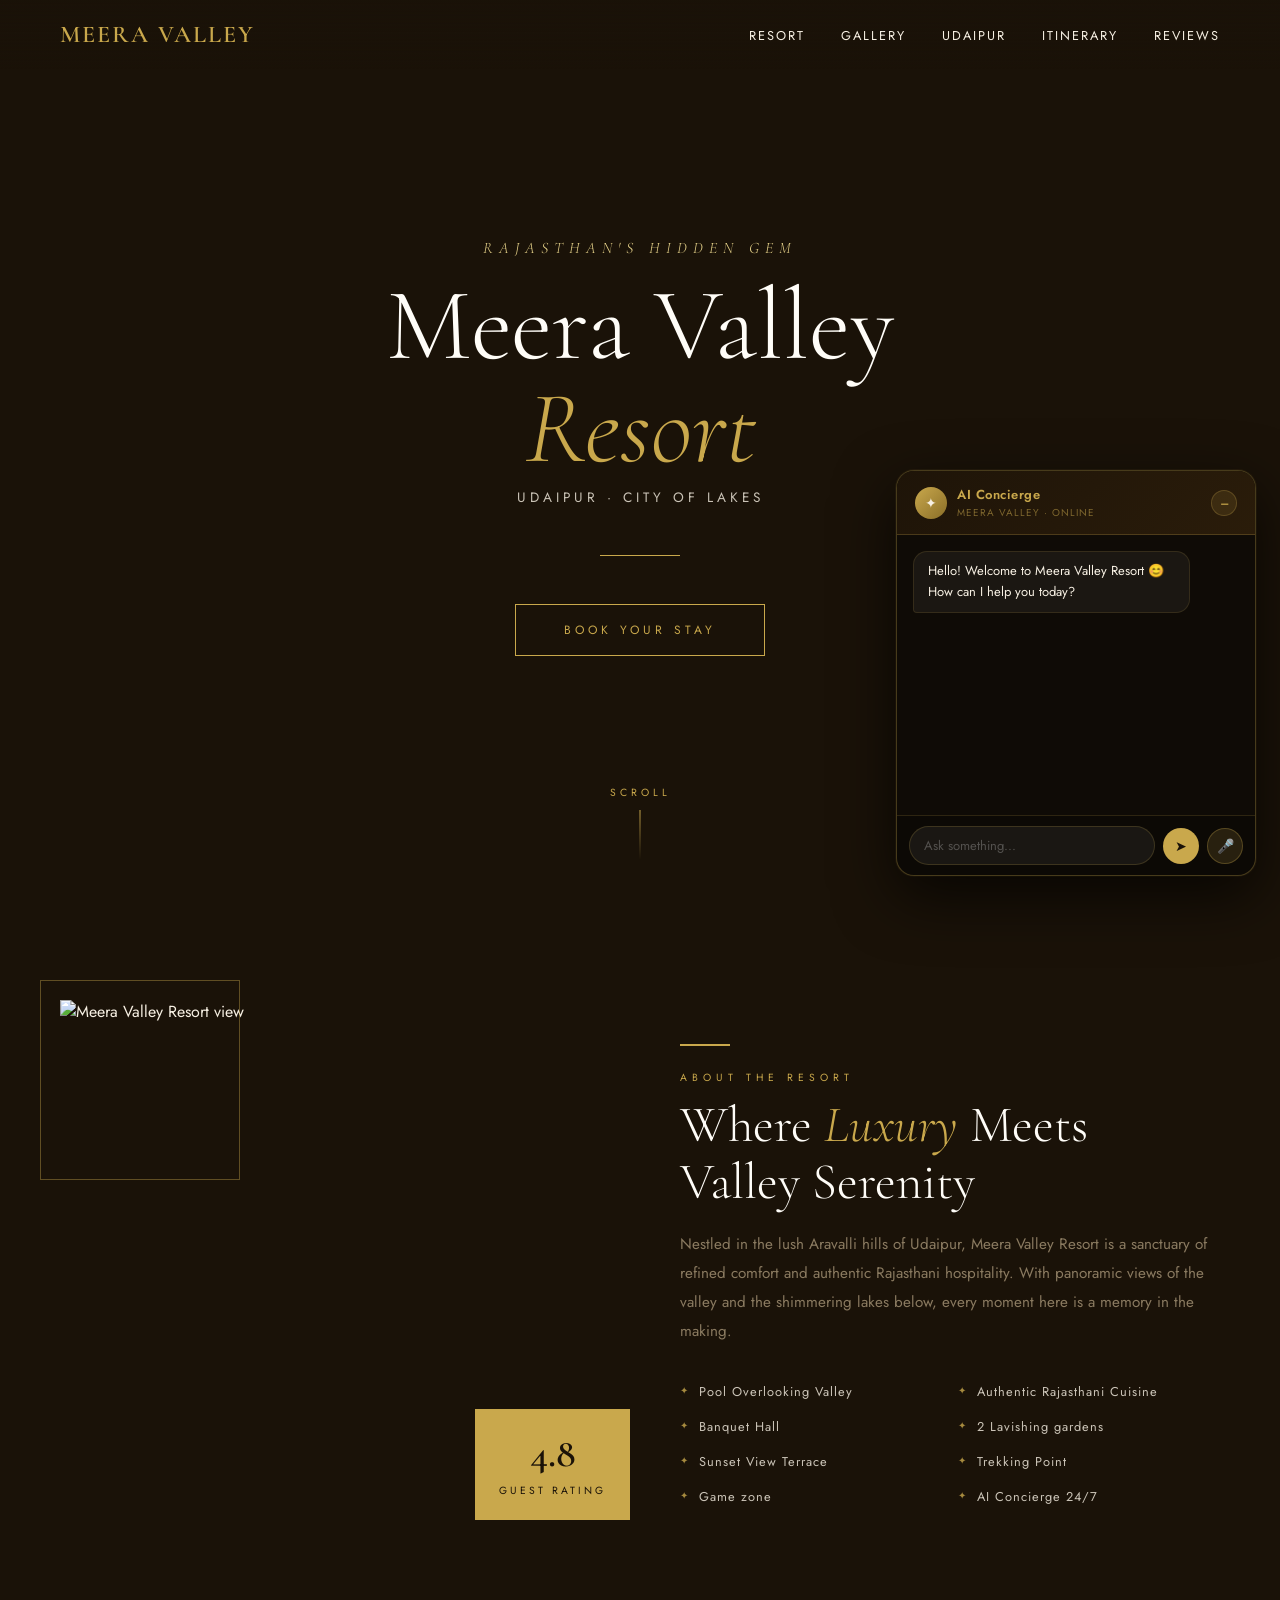
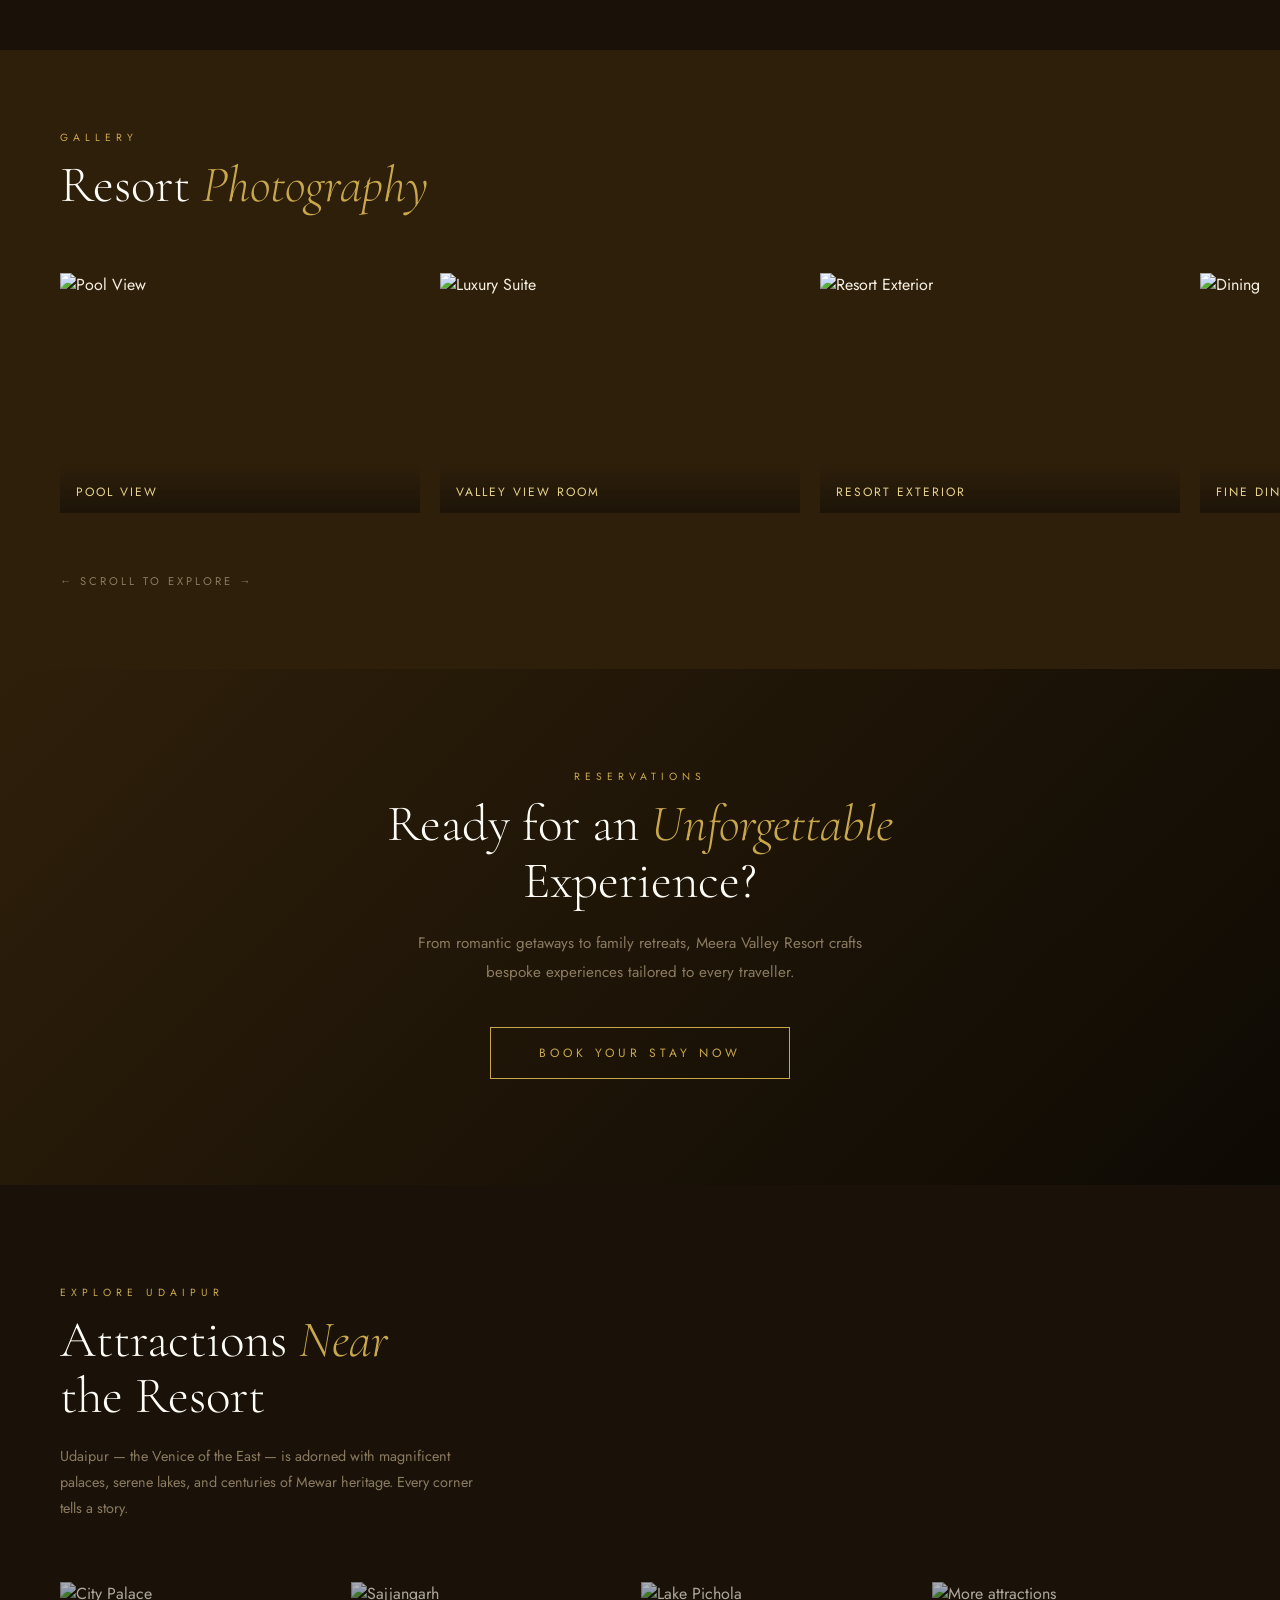
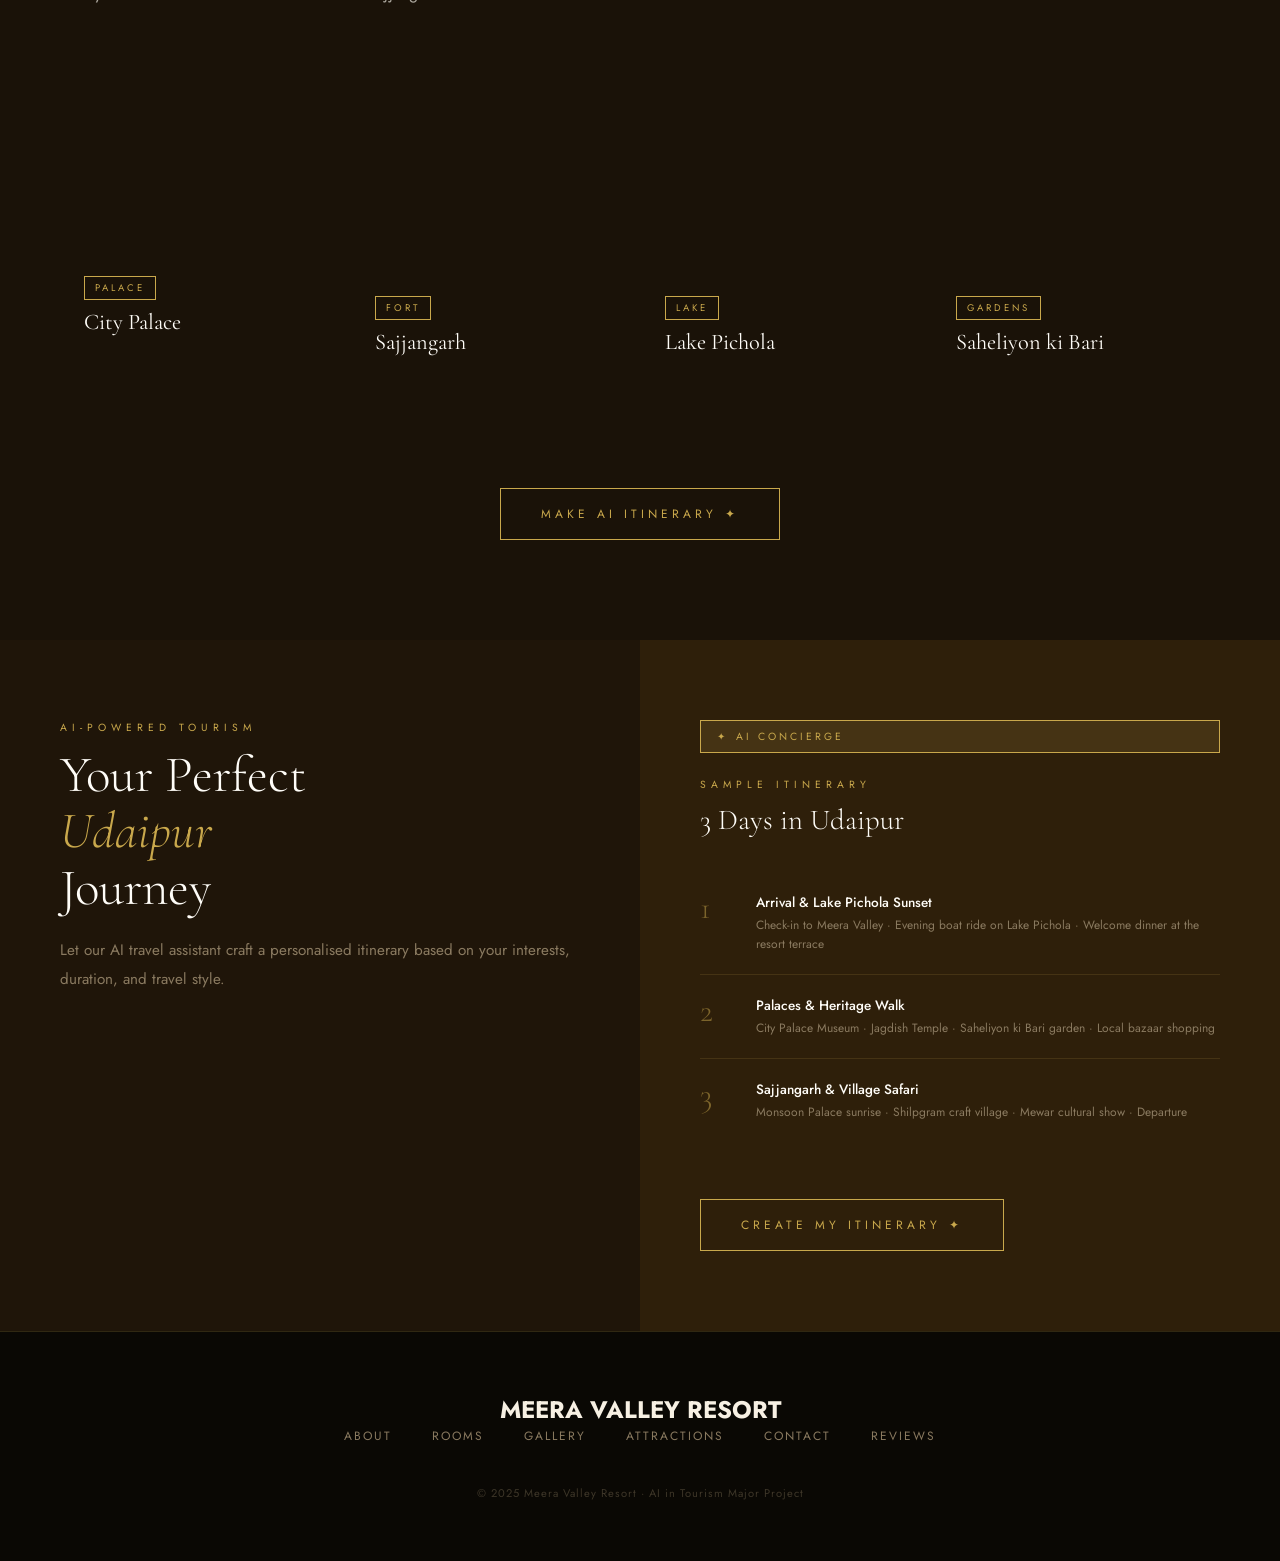
==== commit c0d33f8a: "Configure dynamic Ollama base URL and offline notification" ====
--- a/templates/frontend.html
+++ b/templates/frontend.html
@@ -932,6 +932,22 @@
 
   recognition.start();
 }
+
+// ===== INITIALIZE GREETING =====
+document.addEventListener("DOMContentLoaded", () => {
+  fetch("/chat-status")
+    .then(res => res.json())
+    .then(data => {
+      let welcome = "Hello! Welcome to Meera Valley Resort 😊 How can I help you today?";
+      if (!data.ollama_online) {
+        welcome += "<br><br><span style='color: #8A7A60; font-size: 11px; font-style: italic;'>⚠️ Note: The local AI assistant (Ollama) is currently offline. You can still use the booking system, generate quotes, or leave reviews.</span>";
+      }
+      addMessage(welcome, "bot");
+    })
+    .catch(() => {
+      addMessage("Hello! Welcome to Meera Valley Resort 😊 How can I help you today?", "bot");
+    });
+});
 </script>
 <!-- CHATBOT UI -->
 <style>
